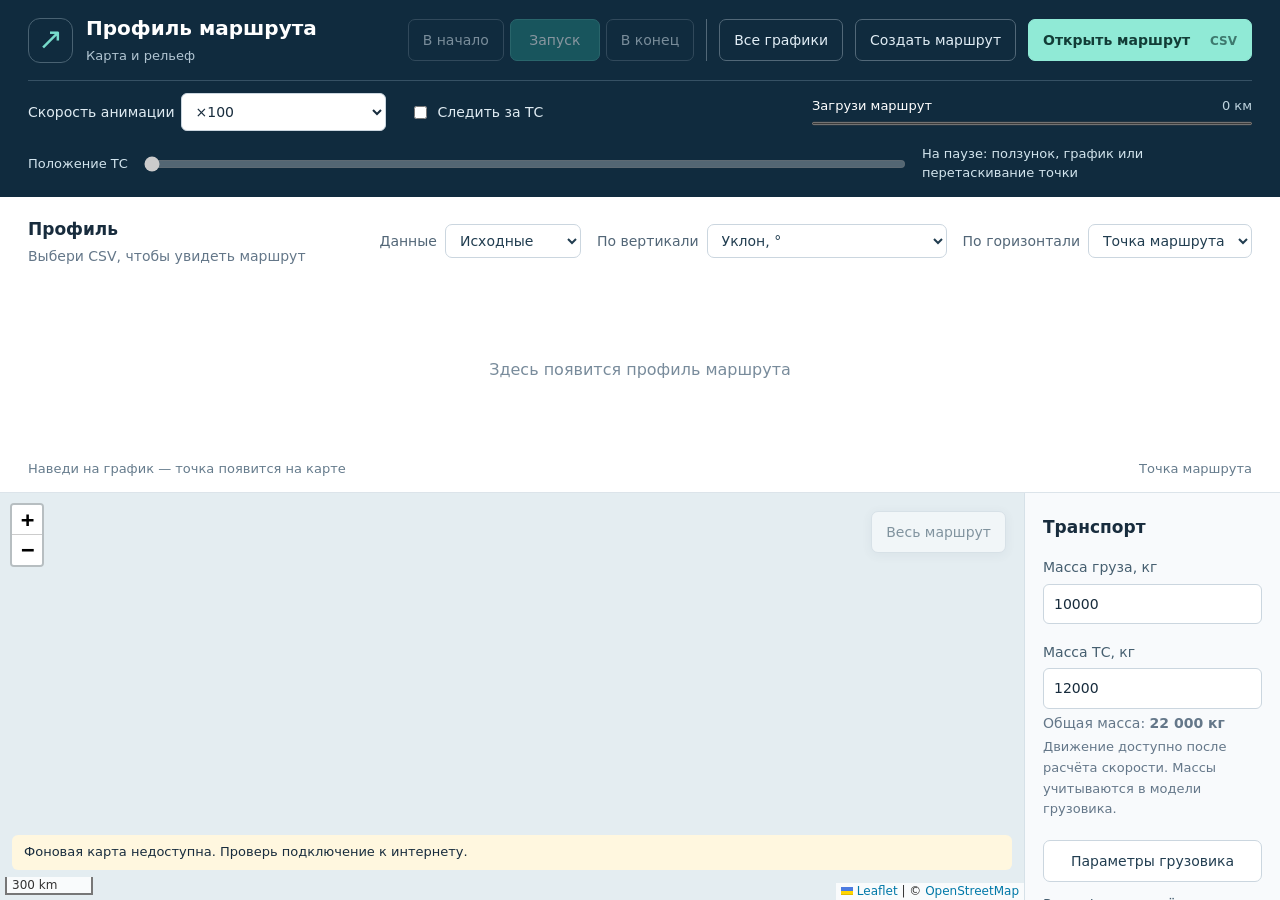
==== index.html @ 47bac64b "first commit" ====
<!doctype html><html lang="ru"><head><meta charset="utf-8"><meta name="viewport" content="width=device-width,initial-scale=1"><meta name="referrer" content="strict-origin-when-cross-origin"><title>Eco · Профиль маршрута</title><link rel="stylesheet" href="vendor/leaflet.css"><link rel="stylesheet" href="style.css"></head><body>
<header><div class="brand"><span class="logo">↗</span><div><h1>Профиль маршрута</h1><span class="sub">Карта и рельеф</span></div></div><div class="actions"><div class="playback" aria-label="Управление движением"><button id="rewind" disabled title="В начало маршрута">В начало</button><button id="play" disabled>Запуск</button><button id="finish" disabled title="В конец маршрута">В конец</button></div><button id="all-charts">Все графики</button><button id="new-route">Создать маршрут</button><label class="primary" for="file">Открыть маршрут <span>CSV</span></label><input id="file" class="file-input" type="file" accept=".csv,.tsv,text/csv"></div><div class="motion-toolbar"><label class="field" for="time-scale">Скорость анимации<select id="time-scale"><option value="1">×1 — реальное время</option><option value="10">×10</option><option value="100" selected>×100</option><option value="1000">×1000</option></select></label><label class="follow"><input id="follow" type="checkbox"> Следить за ТС</label><div class="trip"><span id="play-state" role="status">Загрузи маршрут</span><progress id="trip-progress" value="0" max="100" aria-label="Пройденная часть маршрута"></progress><output id="trip-distance">0 км</output></div></div><div class="seek-bar"><label for="route-seek">Положение ТС</label><input id="route-seek" type="range" min="0" max="1000" value="0" step="any" disabled><span id="seek-note">На паузе: ползунок, график или перетаскивание точки</span></div></header>
<main><section class="profile"><div class="toolbar"><div><h2>Профиль</h2><p id="summary">Выбери CSV, чтобы увидеть маршрут</p></div><div class="selectors"><label>Данные<select id="profile-mode"><option value="raw">Исходные</option><option value="smooth">Сглаженные</option></select></label><label>По вертикали<select id="metric"><option value="slope_deg">Уклон, °</option><option value="slope_pct">Уклон, %</option><option value="elevation_m">Высота, м</option><option value="elevation_delta_m">Перепад высоты, м</option></select></label><label>По горизонтали<select id="axis"><option value="index">Точка маршрута</option><option value="distance">Расстояние, км</option></select></label></div></div><p id="profile-note" class="note"></p><div class="plot"><canvas id="chart" tabindex="0" aria-label="График маршрута. Стрелки влево и вправо выбирают точку."></canvas><canvas id="vehicle-chart" aria-hidden="true"></canvas><div id="empty">Здесь появится профиль маршрута</div><output id="tooltip" hidden></output></div><div class="plot-footer"><span id="selection">Наведи на график — точка появится на карте</span><span id="axislabel">Точка маршрута</span></div></section>
<div id="status" role="status" hidden></div><section class="bottom"><div class="map-wrap"><div id="map" aria-label="Карта маршрута"></div><button id="fit" disabled>Весь маршрут</button><div id="map-warning" hidden>Фоновая карта недоступна. Проверь подключение к интернету.</div></div><aside aria-label="Параметры транспорта"><h2>Транспорт</h2><label class="field" for="cargo">Масса груза, кг<input id="cargo" type="number" min="0" max="1000000" step="1" value="10000"></label><label class="field" for="mass">Масса ТС, кг<input id="mass" type="number" min="1" max="1000000" step="1" value="12000"></label><p>Общая масса: <strong id="total-mass">1 500 кг</strong></p><p class="note">Движение доступно после расчёта скорости. Массы учитываются в модели грузовика.</p><div class="model-controls"><button id="truck-settings">Параметры грузовика</button><label class="field">Рельеф для расчёта<select id="truck-profile"><option value="smooth">Сглаженный</option><option value="raw">Исходный</option></select></label><label class="field">Стратегия<select id="truck-strategy"><option value="terrain" selected>Экономия: разгон → подъём → накат</option><option value="economy">Экономичный поиск</option></select></label><button id="truck-calculate">Рассчитать скорость</button><button id="truck-export" disabled>Сохранить расчёт CSV</button></div><p id="truck-status" role="status">Загрузи маршрут для расчёта.</p><div id="truck-results" class="trip" hidden></div><p id="transport-error" role="status" hidden></p></aside></section></main><dialog id="truck-dialog" aria-labelledby="truck-title"><form id="truck-form"><div class="dialog-heading"><h2 id="truck-title">Модель дизельного грузовика</h2><button type="button" id="truck-close">Закрыть</button></div><p>Все начальные характеристики условные. Массы берутся из панели «Транспорт».</p><p class="note">Средняя скорость задаёт предельное время: длина маршрута / средняя скорость. Подбор минимизирует топливо среди найденных допустимых траекторий. Глобальный минимум не гарантируется.</p><fieldset><legend>Поездка и точность</legend><div class="truck-fields"><label class="field">Минимальная средняя скорость, км/ч<input id="truck-average" name="average" type="number" step="any" min="1" max="150" value="60" required></label><label class="field">Минимальная скорость, км/ч<input id="truck-vmin" name="vmin" type="number" step="any" min="1" max="100" value="20" required></label><label class="field">Максимальная скорость, км/ч<input id="truck-vmax" name="vmax" type="number" step="any" min="2" max="150" value="120" required></label><label class="field">Скорость на старте, км/ч<input id="truck-initial" name="initial" type="number" step="any" min="1" max="150" value="40" required></label><label class="field">Скорость на финише, км/ч<input id="truck-final" name="final" type="number" step="any" min="1" max="150" value="40" required></label><label class="field">Шаг поиска скорости, км/ч<input id="truck-dv" name="dv" type="number" step="any" min="2" max="20" value="5" required></label><label class="field">Максимальная длина участка, м<input id="truck-step" name="step" type="number" step="any" min="25" max="2000" value="250" required></label></div></fieldset><fieldset><legend>Двигатель и трансмиссия</legend><div class="truck-fields"><label class="field">Максимальная мощность, кВт<input id="truck-power" name="power" type="number" step="any" min="10" max="2000" value="250" required></label><label class="field">Пиковый момент, Н·м<input id="truck-torque" name="torque" type="number" step="any" min="50" max="15000" value="1800" required></label><label class="field">Минимальные обороты, об/мин<input id="truck-rpm_min" name="rpm_min" type="number" step="any" min="300" max="3000" value="700" required></label><label class="field">Обороты пикового момента<input id="truck-rpm_peak" name="rpm_peak" type="number" step="any" min="400" max="4000" value="1300" required></label><label class="field">Максимальные обороты<input id="truck-rpm_max" name="rpm_max" type="number" step="any" min="500" max="6000" value="2300" required></label><label class="field">Доля пикового момента на min оборотах<input id="truck-torque_low" name="torque_low" type="number" step="any" min="0.1" max="1" value="0.7" required></label><label class="field">Доля пикового момента на max оборотах<input id="truck-torque_high" name="torque_high" type="number" step="any" min="0.1" max="1" value="0.65" required></label><label class="field">Главная передача<input id="truck-final_drive" name="final_drive" type="number" step="any" min="1" max="10" value="3.5" required></label><label class="field">Радиус колеса, м<input id="truck-radius" name="radius" type="number" step="any" min="0.2" max="1.5" value="0.5" required></label><label class="field">КПД трансмиссии, доля<input id="truck-efficiency" name="efficiency" type="number" step="any" min="0.5" max="1" value="0.92" required></label></div></fieldset><fieldset><legend>Сопротивления и ограничения</legend><div class="truck-fields"><label class="field">Коэффициент качения<input id="truck-rolling" name="rolling" type="number" step="any" min="0.001" max="0.1" value="0.007" required></label><label class="field">Коэффициент аэродинамики Cd<input id="truck-cd" name="cd" type="number" step="any" min="0.1" max="2" value="0.65" required></label><label class="field">Лобовая площадь, м²<input id="truck-area" name="area" type="number" step="any" min="1" max="20" value="8" required></label><label class="field">Плотность воздуха, кг/м³<input id="truck-air" name="air" type="number" step="any" min="0.5" max="2" value="1.225" required></label><label class="field">Коэффициент вращающихся масс<input id="truck-rotation" name="rotation" type="number" step="any" min="1" max="1.5" value="1.05" required></label><label class="field">Максимальное ускорение, м/с²<input id="truck-accel" name="accel" type="number" step="any" min="0.05" max="3" value="0.5" required></label><label class="field">Максимальное замедление, м/с²<input id="truck-brake" name="brake" type="number" step="any" min="0.1" max="8" value="1.5" required></label><label class="field">Коэффициент сцепления<input id="truck-adhesion" name="adhesion" type="number" step="any" min="0.05" max="1.5" value="0.6" required></label><label class="field">Доля веса на ведущих колёсах<input id="truck-driven" name="driven" type="number" step="any" min="0.1" max="1" value="0.55" required></label></div></fieldset><fieldset><legend>Учебная карта расхода дизеля</legend><div class="truck-fields"><label class="field">Минимальный BSFC, г/(кВт·ч)<input id="truck-bsfc" name="bsfc" type="number" step="any" min="150" max="500" value="210" required></label><label class="field">Обороты минимального расхода<input id="truck-rpm_best" name="rpm_best" type="number" step="any" min="400" max="4000" value="1300" required></label><label class="field">Оптимальная нагрузка, доля<input id="truck-load_best" name="load_best" type="number" step="any" min="0.1" max="1" value="0.75" required></label><label class="field">Штраф BSFC за обороты<input id="truck-rpm_penalty" name="rpm_penalty" type="number" step="any" min="0" max="5" value="0.25" required></label><label class="field">Штраф BSFC за нагрузку<input id="truck-load_penalty" name="load_penalty" type="number" step="any" min="0" max="5" value="0.6" required></label><label class="field">Минимальная подача топлива, л/ч<input id="truck-idle" name="idle" type="number" step="any" min="0" max="20" value="2" required></label><label class="field">Вспомогательная мощность, кВт<input id="truck-aux" name="aux" type="number" step="any" min="0" max="50" value="2" required></label><label class="field">Плотность дизеля, кг/л<input id="truck-density" name="density" type="number" step="any" min="0.7" max="1" value="0.835" required></label></div></fieldset><fieldset><legend>Стратегия рельефа</legend><div class="truck-fields"><label class="field">Разгон до подъёма, м<input id="truck-lookahead" name="lookahead" type="number" min="50" max="5000" step="any" value="500" required></label><label class="field">Скорость на ровном участке, км/ч<input id="truck-cruise" name="cruise" type="number" min="1" max="150" step="any" value="70" required></label><label class="field">Время реакции скорости, с<input id="truck-response" name="response" type="number" min="1" max="60" step="any" value="8" required></label><label class="field">Мощность у вершины, % от входной<input id="truck-crest_power" name="crest_power" type="number" min="0" max="100" step="any" value="20" required></label><label class="field">Шаг времени, с<input id="truck-dt" name="dt" type="number" min="0.25" max="5" step="any" value="0.5" required></label><label class="field">Порог подъёма/спуска, доля<input id="truck-grade_threshold" name="grade_threshold" type="number" min="0" max="0.05" step="any" value="0.002" required></label></div><p class="note">В режиме экономии крейсерская скорость, дистанция разгона и мощность у вершины подбираются автоматически; введённые значения используются как исходный вариант. 0,002 = 0,2% уклона. Перед подъёмом — максимальный доступный разгон. На подъёме мощность снижается к заданной доле без повторного повышения. Скорость определяется физикой; минимальная скорость остаётся ограничением. На спуске используется накат, если его достаточно. На пологом спуске разрешена тяга для поддержания выбранной скорости и разгона перед подъёмом.</p></fieldset><label class="field">Передачи — числа через пробел, от первой к высшей<input id="truck-gears" value="12 9.2 7.1 5.5 4.2 3.2 2.5 1.9 1.45 1.1 0.85 0.65" required></label><p class="note">Кривая момента задана тремя точками с линейными переходами; крайние доли пикового момента редактируются. BSFC — приближённая функция оборотов и нагрузки. Переключение передач мгновенное; остановки, ветер и ограничения на поворотах не моделируются.</p><div class="generator-actions"><button type="submit">Применить параметры</button><button id="truck-defaults" type="button">Учебные значения</button></div><p id="truck-form-error" role="status"></p></form></dialog><dialog id="route-dialog" aria-labelledby="route-title"><form id="route-form"><div class="dialog-heading"><h2 id="route-title">Создать маршрут</h2><button type="button" id="close-generator" aria-label="Закрыть">Закрыть</button></div><p>Автомобильный маршрут с высотами · openrouteservice</p><label class="field" for="api-key">API-ключ openrouteservice<input type="password" id="api-key" autocomplete="off" spellcheck="false" maxlength="4096" required></label><p class="note">Ключ передаётся в openrouteservice через локальный сервер и не сохраняется в файлах.</p>
<fieldset id="start-group"><legend>Начальная точка</legend><label for="start-query">Город, адрес или широта, долгота</label><div class="point-search"><input id="start-query" placeholder="Владивосток или 43.1155, 131.8855" maxlength="300" required><button id="check-start" type="button">Проверить</button></div><label for="start-choice" class="sr-only">Подтверждённая начальная точка</label><select id="start-choice" hidden></select><p id="start-note" role="status"></p></fieldset>
<fieldset id="end-group"><legend>Конечная точка</legend><label for="end-query">Город, адрес или широта, долгота</label><div class="point-search"><input id="end-query" placeholder="Хабаровск или 48.4802, 135.0719" maxlength="300" required><button id="check-end" type="button">Проверить</button></div><label for="end-choice" class="sr-only">Подтверждённая конечная точка</label><select id="end-choice" hidden></select><p id="end-note" role="status"></p></fieldset>
<p class="note">Проверьте обе точки и выберите результаты. Координаты вводятся в порядке «широта, долгота». В одном CSV сохраняются исходные и сглаженные данные. Координаты и исходные высоты API не изменяются.</p><label class="field" for="smooth-window">Окно сглаживания, м<input id="smooth-window" type="number" min="1" max="10000" step="any" value="250" required></label><p class="note">Большее окно сильнее сглаживает короткие перепады и может скрывать реальные особенности рельефа.</p><p id="generator-status" role="status"></p><div class="generator-actions"><button type="submit" id="generate-route" disabled>Сгенерировать CSV</button><button type="button" id="save-generated" disabled>Сохранить CSV как…</button></div><p class="note">После генерации нажмите «Сохранить CSV как…» и выберите папку и имя файла. Для выбора папки используйте Microsoft Edge или Google Chrome. Сохранённый CSV можно открыть кнопкой «Открыть маршрут».</p></form></dialog><script src="vendor/leaflet.js"></script><script src="data.js"></script><script src="app.js"></script><script src="generator.js"></script><script src="truck.js"></script><script src="route-controls.js"></script></body></html>
---- vendor/leaflet.css ----
/* required styles */

.leaflet-pane,
.leaflet-tile,
.leaflet-marker-icon,
.leaflet-marker-shadow,
.leaflet-tile-container,
.leaflet-pane > svg,
.leaflet-pane > canvas,
.leaflet-zoom-box,
.leaflet-image-layer,
.leaflet-layer {
	position: absolute;
	left: 0;
	top: 0;
	}
.leaflet-container {
	overflow: hidden;
	}
.leaflet-tile,
.leaflet-marker-icon,
.leaflet-marker-shadow {
	-webkit-user-select: none;
	   -moz-user-select: none;
	        user-select: none;
	  -webkit-user-drag: none;
	}
/* Prevents IE11 from highlighting tiles in blue */
.leaflet-tile::selection {
	background: transparent;
}
/* Safari renders non-retina tile on retina better with this, but Chrome is worse */
.leaflet-safari .leaflet-tile {
	image-rendering: -webkit-optimize-contrast;
	}
/* hack that prevents hw layers "stretching" when loading new tiles */
.leaflet-safari .leaflet-tile-container {
	width: 1600px;
	height: 1600px;
	-webkit-transform-origin: 0 0;
	}
.leaflet-marker-icon,
.leaflet-marker-shadow {
	display: block;
	}
/* .leaflet-container svg: reset svg max-width decleration shipped in Joomla! (joomla.org) 3.x */
/* .leaflet-container img: map is broken in FF if you have max-width: 100% on tiles */
.leaflet-container .leaflet-overlay-pane svg {
	max-width: none !important;
	max-height: none !important;
	}
.leaflet-container .leaflet-marker-pane img,
.leaflet-container .leaflet-shadow-pane img,
.leaflet-container .leaflet-tile-pane img,
.leaflet-container img.leaflet-image-layer,
.leaflet-container .leaflet-tile {
	max-width: none !important;
	max-height: none !important;
	width: auto;
	padding: 0;
	}

.leaflet-container img.leaflet-tile {
	/* See: https://bugs.chromium.org/p/chromium/issues/detail?id=600120 */
	mix-blend-mode: plus-lighter;
}

.leaflet-container.leaflet-touch-zoom {
	-ms-touch-action: pan-x pan-y;
	touch-action: pan-x pan-y;
	}
.leaflet-container.leaflet-touch-drag {
	-ms-touch-action: pinch-zoom;
	/* Fallback for FF which doesn't support pinch-zoom */
	touch-action: none;
	touch-action: pinch-zoom;
}
.leaflet-container.leaflet-touch-drag.leaflet-touch-zoom {
	-ms-touch-action: none;
	touch-action: none;
}
.leaflet-container {
	-webkit-tap-highlight-color: transparent;
}
.leaflet-container a {
	-webkit-tap-highlight-color: rgba(51, 181, 229, 0.4);
}
.leaflet-tile {
	filter: inherit;
	visibility: hidden;
	}
.leaflet-tile-loaded {
	visibility: inherit;
	}
.leaflet-zoom-box {
	width: 0;
	height: 0;
	-moz-box-sizing: border-box;
	     box-sizing: border-box;
	z-index: 800;
	}
/* workaround for https://bugzilla.mozilla.org/show_bug.cgi?id=888319 */
.leaflet-overlay-pane svg {
	-moz-user-select: none;
	}

.leaflet-pane         { z-index: 400; }

.leaflet-tile-pane    { z-index: 200; }
.leaflet-overlay-pane { z-index: 400; }
.leaflet-shadow-pane  { z-index: 500; }
.leaflet-marker-pane  { z-index: 600; }
.leaflet-tooltip-pane   { z-index: 650; }
.leaflet-popup-pane   { z-index: 700; }

.leaflet-map-pane canvas { z-index: 100; }
.leaflet-map-pane svg    { z-index: 200; }

.leaflet-vml-shape {
	width: 1px;
	height: 1px;
	}
.lvml {
	behavior: url(#default#VML);
	display: inline-block;
	position: absolute;
	}


/* control positioning */

.leaflet-control {
	position: relative;
	z-index: 800;
	pointer-events: visiblePainted; /* IE 9-10 doesn't have auto */
	pointer-events: auto;
	}
.leaflet-top,
.leaflet-bottom {
	position: absolute;
	z-index: 1000;
	pointer-events: none;
	}
.leaflet-top {
	top: 0;
	}
.leaflet-right {
	right: 0;
	}
.leaflet-bottom {
	bottom: 0;
	}
.leaflet-left {
	left: 0;
	}
.leaflet-control {
	float: left;
	clear: both;
	}
.leaflet-right .leaflet-control {
	float: right;
	}
.leaflet-top .leaflet-control {
	margin-top: 10px;
	}
.leaflet-bottom .leaflet-control {
	margin-bottom: 10px;
	}
.leaflet-left .leaflet-control {
	margin-left: 10px;
	}
.leaflet-right .leaflet-control {
	margin-right: 10px;
	}


/* zoom and fade animations */

.leaflet-fade-anim .leaflet-popup {
	opacity: 0;
	-webkit-transition: opacity 0.2s linear;
	   -moz-transition: opacity 0.2s linear;
	        transition: opacity 0.2s linear;
	}
.leaflet-fade-anim .leaflet-map-pane .leaflet-popup {
	opacity: 1;
	}
.leaflet-zoom-animated {
	-webkit-transform-origin: 0 0;
	    -ms-transform-origin: 0 0;
	        transform-origin: 0 0;
	}
svg.leaflet-zoom-animated {
	will-change: transform;
}

.leaflet-zoom-anim .leaflet-zoom-animated {
	-webkit-transition: -webkit-transform 0.25s cubic-bezier(0,0,0.25,1);
	   -moz-transition:    -moz-transform 0.25s cubic-bezier(0,0,0.25,1);
	        transition:         transform 0.25s cubic-bezier(0,0,0.25,1);
	}
.leaflet-zoom-anim .leaflet-tile,
.leaflet-pan-anim .leaflet-tile {
	-webkit-transition: none;
	   -moz-transition: none;
	        transition: none;
	}

.leaflet-zoom-anim .leaflet-zoom-hide {
	visibility: hidden;
	}


/* cursors */

.leaflet-interactive {
	cursor: pointer;
	}
.leaflet-grab {
	cursor: -webkit-grab;
	cursor:    -moz-grab;
	cursor:         grab;
	}
.leaflet-crosshair,
.leaflet-crosshair .leaflet-interactive {
	cursor: crosshair;
	}
.leaflet-popup-pane,
.leaflet-control {
	cursor: auto;
	}
.leaflet-dragging .leaflet-grab,
.leaflet-dragging .leaflet-grab .leaflet-interactive,
.leaflet-dragging .leaflet-marker-draggable {
	cursor: move;
	cursor: -webkit-grabbing;
	cursor:    -moz-grabbing;
	cursor:         grabbing;
	}

/* marker & overlays interactivity */
.leaflet-marker-icon,
.leaflet-marker-shadow,
.leaflet-image-layer,
.leaflet-pane > svg path,
.leaflet-tile-container {
	pointer-events: none;
	}

.leaflet-marker-icon.leaflet-interactive,
.leaflet-image-layer.leaflet-interactive,
.leaflet-pane > svg path.leaflet-interactive,
svg.leaflet-image-layer.leaflet-interactive path {
	pointer-events: visiblePainted; /* IE 9-10 doesn't have auto */
	pointer-events: auto;
	}

/* visual tweaks */

.leaflet-container {
	background: #ddd;
	outline-offset: 1px;
	}
.leaflet-container a {
	color: #0078A8;
	}
.leaflet-zoom-box {
	border: 2px dotted #38f;
	background: rgba(255,255,255,0.5);
	}


/* general typography */
.leaflet-container {
	font-family: "Helvetica Neue", Arial, Helvetica, sans-serif;
	font-size: 12px;
	font-size: 0.75rem;
	line-height: 1.5;
	}


/* general toolbar styles */

.leaflet-bar {
	box-shadow: 0 1px 5px rgba(0,0,0,0.65);
	border-radius: 4px;
	}
.leaflet-bar a {
	background-color: #fff;
	border-bottom: 1px solid #ccc;
	width: 26px;
	height: 26px;
	line-height: 26px;
	display: block;
	text-align: center;
	text-decoration: none;
	color: black;
	}
.leaflet-bar a,
.leaflet-control-layers-toggle {
	background-position: 50% 50%;
	background-repeat: no-repeat;
	display: block;
	}
.leaflet-bar a:hover,
.leaflet-bar a:focus {
	background-color: #f4f4f4;
	}
.leaflet-bar a:first-child {
	border-top-left-radius: 4px;
	border-top-right-radius: 4px;
	}
.leaflet-bar a:last-child {
	border-bottom-left-radius: 4px;
	border-bottom-right-radius: 4px;
	border-bottom: none;
	}
.leaflet-bar a.leaflet-disabled {
	cursor: default;
	background-color: #f4f4f4;
	color: #bbb;
	}

.leaflet-touch .leaflet-bar a {
	width: 30px;
	height: 30px;
	line-height: 30px;
	}
.leaflet-touch .leaflet-bar a:first-child {
	border-top-left-radius: 2px;
	border-top-right-radius: 2px;
	}
.leaflet-touch .leaflet-bar a:last-child {
	border-bottom-left-radius: 2px;
	border-bottom-right-radius: 2px;
	}

/* zoom control */

.leaflet-control-zoom-in,
.leaflet-control-zoom-out {
	font: bold 18px 'Lucida Console', Monaco, monospace;
	text-indent: 1px;
	}

.leaflet-touch .leaflet-control-zoom-in, .leaflet-touch .leaflet-control-zoom-out  {
	font-size: 22px;
	}


/* layers control */

.leaflet-control-layers {
	box-shadow: 0 1px 5px rgba(0,0,0,0.4);
	background: #fff;
	border-radius: 5px;
	}
.leaflet-control-layers-toggle {
	background-image: none;
	width: 36px;
	height: 36px;
	}
.leaflet-retina .leaflet-control-layers-toggle {
	background-image: none;
	background-size: 26px 26px;
	}
.leaflet-touch .leaflet-control-layers-toggle {
	width: 44px;
	height: 44px;
	}
.leaflet-control-layers .leaflet-control-layers-list,
.leaflet-control-layers-expanded .leaflet-control-layers-toggle {
	display: none;
	}
.leaflet-control-layers-expanded .leaflet-control-layers-list {
	display: block;
	position: relative;
	}
.leaflet-control-layers-expanded {
	padding: 6px 10px 6px 6px;
	color: #333;
	background: #fff;
	}
.leaflet-control-layers-scrollbar {
	overflow-y: scroll;
	overflow-x: hidden;
	padding-right: 5px;
	}
.leaflet-control-layers-selector {
	margin-top: 2px;
	position: relative;
	top: 1px;
	}
.leaflet-control-layers label {
	display: block;
	font-size: 13px;
	font-size: 1.08333em;
	}
.leaflet-control-layers-separator {
	height: 0;
	border-top: 1px solid #ddd;
	margin: 5px -10px 5px -6px;
	}

/* Default icon URLs */
.leaflet-default-icon-path { /* used only in path-guessing heuristic, see L.Icon.Default */
	background-image: none;
	}


/* attribution and scale controls */

.leaflet-container .leaflet-control-attribution {
	background: #fff;
	background: rgba(255, 255, 255, 0.8);
	margin: 0;
	}
.leaflet-control-attribution,
.leaflet-control-scale-line {
	padding: 0 5px;
	color: #333;
	line-height: 1.4;
	}
.leaflet-control-attribution a {
	text-decoration: none;
	}
.leaflet-control-attribution a:hover,
.leaflet-control-attribution a:focus {
	text-decoration: underline;
	}
.leaflet-attribution-flag {
	display: inline !important;
	vertical-align: baseline !important;
	width: 1em;
	height: 0.6669em;
	}
.leaflet-left .leaflet-control-scale {
	margin-left: 5px;
	}
.leaflet-bottom .leaflet-control-scale {
	margin-bottom: 5px;
	}
.leaflet-control-scale-line {
	border: 2px solid #777;
	border-top: none;
	line-height: 1.1;
	padding: 2px 5px 1px;
	white-space: nowrap;
	-moz-box-sizing: border-box;
	     box-sizing: border-box;
	background: rgba(255, 255, 255, 0.8);
	text-shadow: 1px 1px #fff;
	}
.leaflet-control-scale-line:not(:first-child) {
	border-top: 2px solid #777;
	border-bottom: none;
	margin-top: -2px;
	}
.leaflet-control-scale-line:not(:first-child):not(:last-child) {
	border-bottom: 2px solid #777;
	}

.leaflet-touch .leaflet-control-attribution,
.leaflet-touch .leaflet-control-layers,
.leaflet-touch .leaflet-bar {
	box-shadow: none;
	}
.leaflet-touch .leaflet-control-layers,
.leaflet-touch .leaflet-bar {
	border: 2px solid rgba(0,0,0,0.2);
	background-clip: padding-box;
	}


/* popup */

.leaflet-popup {
	position: absolute;
	text-align: center;
	margin-bottom: 20px;
	}
.leaflet-popup-content-wrapper {
	padding: 1px;
	text-align: left;
	border-radius: 12px;
	}
.leaflet-popup-content {
	margin: 13px 24px 13px 20px;
	line-height: 1.3;
	font-size: 13px;
	font-size: 1.08333em;
	min-height: 1px;
	}
.leaflet-popup-content p {
	margin: 17px 0;
	margin: 1.3em 0;
	}
.leaflet-popup-tip-container {
	width: 40px;
	height: 20px;
	position: absolute;
	left: 50%;
	margin-top: -1px;
	margin-left: -20px;
	overflow: hidden;
	pointer-events: none;
	}
.leaflet-popup-tip {
	width: 17px;
	height: 17px;
	padding: 1px;

	margin: -10px auto 0;
	pointer-events: auto;

	-webkit-transform: rotate(45deg);
	   -moz-transform: rotate(45deg);
	    -ms-transform: rotate(45deg);
	        transform: rotate(45deg);
	}
.leaflet-popup-content-wrapper,
.leaflet-popup-tip {
	background: white;
	color: #333;
	box-shadow: 0 3px 14px rgba(0,0,0,0.4);
	}
.leaflet-container a.leaflet-popup-close-button {
	position: absolute;
	top: 0;
	right: 0;
	border: none;
	text-align: center;
	width: 24px;
	height: 24px;
	font: 16px/24px Tahoma, Verdana, sans-serif;
	color: #757575;
	text-decoration: none;
	background: transparent;
	}
.leaflet-container a.leaflet-popup-close-button:hover,
.leaflet-container a.leaflet-popup-close-button:focus {
	color: #585858;
	}
.leaflet-popup-scrolled {
	overflow: auto;
	}

.leaflet-oldie .leaflet-popup-content-wrapper {
	-ms-zoom: 1;
	}
.leaflet-oldie .leaflet-popup-tip {
	width: 24px;
	margin: 0 auto;

	-ms-filter: "progid:DXImageTransform.Microsoft.Matrix(M11=0.70710678, M12=0.70710678, M21=-0.70710678, M22=0.70710678)";
	filter: progid:DXImageTransform.Microsoft.Matrix(M11=0.70710678, M12=0.70710678, M21=-0.70710678, M22=0.70710678);
	}

.leaflet-oldie .leaflet-control-zoom,
.leaflet-oldie .leaflet-control-layers,
.leaflet-oldie .leaflet-popup-content-wrapper,
.leaflet-oldie .leaflet-popup-tip {
	border: 1px solid #999;
	}


/* div icon */

.leaflet-div-icon {
	background: #fff;
	border: 1px solid #666;
	}


/* Tooltip */
/* Base styles for the element that has a tooltip */
.leaflet-tooltip {
	position: absolute;
	padding: 6px;
	background-color: #fff;
	border: 1px solid #fff;
	border-radius: 3px;
	color: #222;
	white-space: nowrap;
	-webkit-user-select: none;
	-moz-user-select: none;
	-ms-user-select: none;
	user-select: none;
	pointer-events: none;
	box-shadow: 0 1px 3px rgba(0,0,0,0.4);
	}
.leaflet-tooltip.leaflet-interactive {
	cursor: pointer;
	pointer-events: auto;
	}
.leaflet-tooltip-top:before,
.leaflet-tooltip-bottom:before,
.leaflet-tooltip-left:before,
.leaflet-tooltip-right:before {
	position: absolute;
	pointer-events: none;
	border: 6px solid transparent;
	background: transparent;
	content: "";
	}

/* Directions */

.leaflet-tooltip-bottom {
	margin-top: 6px;
}
.leaflet-tooltip-top {
	margin-top: -6px;
}
.leaflet-tooltip-bottom:before,
.leaflet-tooltip-top:before {
	left: 50%;
	margin-left: -6px;
	}
.leaflet-tooltip-top:before {
	bottom: 0;
	margin-bottom: -12px;
	border-top-color: #fff;
	}
.leaflet-tooltip-bottom:before {
	top: 0;
	margin-top: -12px;
	margin-left: -6px;
	border-bottom-color: #fff;
	}
.leaflet-tooltip-left {
	margin-left: -6px;
}
.leaflet-tooltip-right {
	margin-left: 6px;
}
.leaflet-tooltip-left:before,
.leaflet-tooltip-right:before {
	top: 50%;
	margin-top: -6px;
	}
.leaflet-tooltip-left:before {
	right: 0;
	margin-right: -12px;
	border-left-color: #fff;
	}
.leaflet-tooltip-right:before {
	left: 0;
	margin-left: -12px;
	border-right-color: #fff;
	}

/* Printing */

@media print {
	/* Prevent printers from removing background-images of controls. */
	.leaflet-control {
		-webkit-print-color-adjust: exact;
		print-color-adjust: exact;
		}
	}
---- style.css ----
*{box-sizing:border-box}body{margin:0;background:#f1f4f8;color:#182c3d;font:16px/1.45 system-ui,-apple-system,"Segoe UI",sans-serif}header{height:88px;padding:0 28px;display:flex;align-items:center;justify-content:space-between;background:#102b3e;color:white}.brand{display:flex;align-items:center;gap:13px}.logo{font-size:30px;color:#77dbcb;border:1px solid #496272;width:45px;height:45px;line-height:40px;text-align:center;border-radius:12px}h1{font-size:20px;margin:0;font-weight:650}.sub{font-size:13px;color:#b1c5d2}.actions{display:flex;gap:12px;align-items:center}button,.primary,select{font:inherit;font-size:14px;border-radius:7px;border:1px solid #cbd6df;padding:10px 14px;background:white;color:#213d50;cursor:pointer}header button{background:transparent;color:#e1edf5;border-color:#526878}.primary{background:#90ead6;color:#123d37;border-color:#90ead6;font-weight:650}.primary span{font-size:12px;margin-left:15px;opacity:.65}button:hover,.primary:hover{filter:brightness(.95)}button:disabled{opacity:.5;cursor:default}button:focus-visible,select:focus-visible,canvas:focus-visible,.primary:focus-within{outline:3px solid #0a988a;outline-offset:3px}main{height:calc(100dvh - 88px);min-height:570px;display:flex;flex-direction:column}.profile{background:white;padding:20px 28px 8px;border-bottom:1px solid #dce4ea;flex:none}.toolbar{display:flex;justify-content:space-between;gap:16px;align-items:center}h2{margin:0;font-size:17px}p{margin:4px 0 0;font-size:14px;color:#647789}.selectors{display:flex;gap:16px}.selectors label{display:flex;align-items:center;gap:8px;font-size:14px;color:#526677}select{padding:7px 10px;max-width:240px}.plot{position:relative;height:180px;margin-top:14px}canvas{width:100%;height:100%;display:block;touch-action:pan-y}#empty{position:absolute;inset:0;display:grid;place-items:center;color:#788b9b;pointer-events:none}#empty[hidden]{display:none}#tooltip{position:absolute;top:4px;right:12px;padding:7px 12px;background:#102b3e;color:white;border-radius:6px;font-size:13px;pointer-events:none}.plot-footer{display:flex;justify-content:space-between;gap:12px;font-size:13px;color:#657b8c;min-height:24px}.bottom{display:grid;grid-template-columns:80% 20%;flex:1;min-height:280px}.map-wrap{position:relative;min-width:0}#map{height:100%;background:#e4edf1}aside{background:#f8fafc;border-left:1px solid #d6e1e8}#fit{position:absolute;right:18px;top:18px;z-index:500;box-shadow:0 2px 10px #16375018}#status{padding:8px 28px;font-size:14px;background:#fff0cf;color:#684619}#map-warning{position:absolute;bottom:30px;left:12px;right:12px;z-index:500;background:#fff7df;padding:8px 12px;font-size:13px;border-radius:6px}.leaflet-container{font-family:inherit}.leaflet-control-attribution{font-size:12px!important}@media(max-width:800px){header{height:auto;min-height:88px;padding:15px;gap:12px;flex-wrap:wrap}.profile{padding:16px}.toolbar{align-items:flex-start;flex-direction:column}.selectors{flex-wrap:wrap;gap:8px}.selectors label{flex-wrap:wrap}.plot{height:170px}main{height:auto;min-height:calc(100dvh - 88px)}.bottom{height:460px;flex:none}.plot-footer{flex-wrap:wrap}h1{font-size:18px}.actions{gap:8px}}

.file-input{position:absolute;width:1px;height:1px;opacity:0;overflow:hidden}.actions:has(.file-input:focus-visible) .primary{outline:3px solid white;outline-offset:3px}

.playback{display:flex;gap:6px;padding-right:12px;border-right:1px solid #526878}#play{min-width:90px;background:#207f7d;border-color:#429f99;color:white}aside{padding:22px 18px;overflow:auto;min-width:0}.field{display:flex;flex-direction:column;gap:6px;margin-top:18px;font-size:14px;color:#465f70}.field input,.field select{width:100%;min-width:0;max-width:100%;border:1px solid #cbd6df;border-radius:6px;background:white;padding:9px 10px;font:inherit;color:#182c3d}.field input:focus{outline:2px solid #078c91}.follow{display:flex;gap:8px;align-items:center;margin-top:18px;font-size:14px}.note{font-size:13px;line-height:1.6}.trip{margin-top:20px;padding-top:16px;border-top:1px solid #d6e1e8;font-size:14px;display:grid;gap:8px}progress{width:100%;height:7px;accent-color:#db791c}#transport-error{color:#9c3a22;font-size:13px}.bottom{min-height:360px}header{min-height:88px;height:auto}.actions{flex-wrap:wrap}@media(max-width:1050px){header{padding:14px 18px;gap:14px;flex-wrap:wrap}.field{font-size:13px}aside{padding:16px 12px}}@media(max-width:700px){.bottom{grid-template-columns:1fr;height:auto}.map-wrap{height:420px}aside{border-left:0;border-top:1px solid #d6e1e8;overflow:visible}.playback{border:0;padding:0}.actions{width:100%}main{height:auto}.field{font-size:14px}}

body{height:100dvh;display:flex;flex-direction:column}header{flex:none;flex-wrap:wrap;gap:14px;padding-top:14px;padding-bottom:14px}main{height:auto;flex:1;min-height:570px}.motion-toolbar{width:100%;display:flex;align-items:center;gap:24px;border-top:1px solid #365164;padding-top:12px}.motion-toolbar .field{margin:0;flex-direction:row;align-items:center;color:#dfebf2;white-space:nowrap}.motion-toolbar .field select{width:auto}.motion-toolbar .follow{margin:0;color:#dfebf2;white-space:nowrap}.motion-toolbar .trip{margin:0 0 0 auto;padding:0;border:0;min-width:230px;max-width:440px;flex:1;grid-template-columns:1fr auto;gap:4px 16px}.motion-toolbar progress{grid-column:1/-1;grid-row:2}.motion-toolbar #trip-distance{grid-column:2;grid-row:1;color:#bfd4df}#vehicle-chart{position:absolute;inset:0;pointer-events:none}header .trip{font-size:13px}@media(max-width:800px){.motion-toolbar{gap:14px;flex-wrap:wrap}.motion-toolbar .trip{min-width:200px;margin-left:0}.motion-toolbar .field{flex-wrap:wrap}body{height:auto;min-height:100dvh}}

dialog{width:min(640px,calc(100vw - 28px));max-height:90dvh;overflow:auto;border:1px solid #cbd6df;border-radius:12px;padding:24px;color:#182c3d;box-shadow:0 20px 80px #102b3e40}dialog::backdrop{background:#102b3e99}.dialog-heading{display:flex;align-items:center;justify-content:space-between;gap:16px}dialog fieldset{border:1px solid #d6e1e8;border-radius:8px;margin:20px 0 0;padding:14px}dialog legend{font-weight:600}dialog fieldset label{font-size:14px;color:#465f70}.point-search{display:flex;gap:8px;margin-top:8px}.point-search input{min-width:0;flex:1;border:1px solid #cbd6df;border-radius:6px;padding:10px;font:inherit;font-size:14px}dialog fieldset select{width:100%;max-width:100%;margin-top:10px}.generator-actions{display:flex;flex-wrap:wrap;gap:10px;margin-top:20px}#generate-route{background:#087f83;color:white;border-color:#087f83}#generator-status{white-space:pre-line}dialog [aria-invalid="true"]{border-color:#ba4634}.sr-only{position:absolute;width:1px;height:1px;overflow:hidden;clip-path:inset(50%)}dialog button:disabled{cursor:default}@media(max-width:500px){dialog{padding:16px}.point-search{flex-wrap:wrap}.point-search input{flex-basis:100%}}

.selectors{flex-wrap:wrap;justify-content:flex-end}.toolbar{flex-wrap:wrap}#profile-note:empty{display:none}

#truck-dialog{width:min(920px,calc(100vw - 28px))}.truck-fields{display:grid;grid-template-columns:repeat(3,minmax(0,1fr));gap:12px}.truck-fields .field{margin-top:0}.model-controls{display:grid;gap:12px;margin-top:20px}.model-controls .field{margin:0}#truck-results[hidden]{display:none}#truck-results{font-size:14px}#truck-status{white-space:pre-line}#truck-calculate{background:#087f83;color:white}#truck-results strong{font-size:17px}#truck-form-error{color:#9c3a22}@media(max-width:700px){.truck-fields{grid-template-columns:1fr 1fr}}@media(max-width:450px){.truck-fields{grid-template-columns:1fr}}

.seek-bar{width:100%;display:flex;align-items:center;gap:14px;font-size:13px;color:#d2e4ed}.seek-bar input{flex:1;min-width:100px;accent-color:#f0923b}.seek-bar label{white-space:nowrap}#seek-note{max-width:330px}@media(max-width:700px){.seek-bar{flex-wrap:wrap}#seek-note{max-width:none;width:100%}}

#truck-status { white-space: pre-line; overflow-wrap: anywhere; }
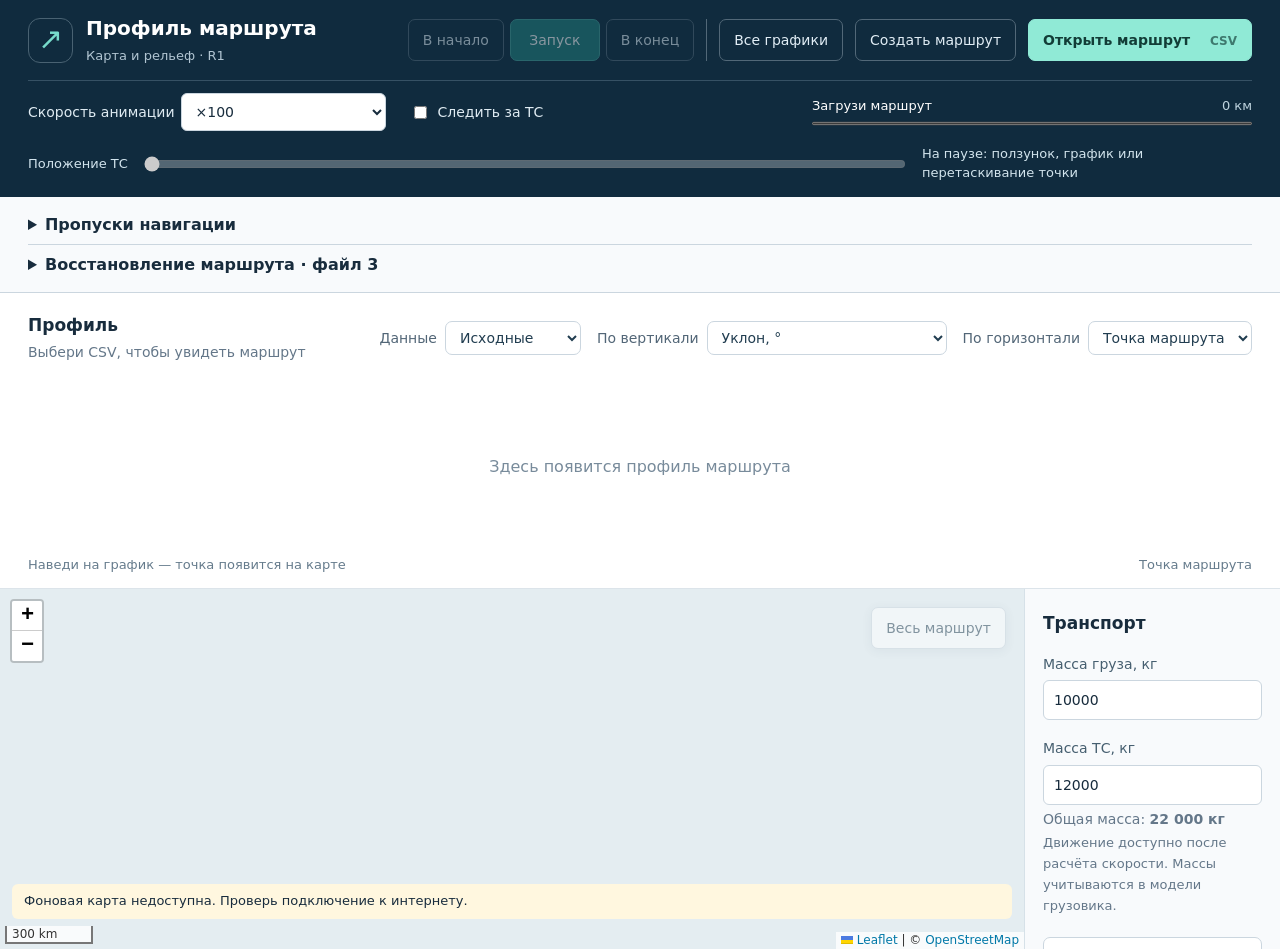
==== commit 4e4f555a: "Corruption and restoration of the vehicle route" ====
--- a/index.html
+++ b/index.html
@@ -1,7 +1,327 @@
-<!doctype html><html lang="ru"><head><meta charset="utf-8"><meta name="viewport" content="width=device-width,initial-scale=1"><meta name="referrer" content="strict-origin-when-cross-origin"><title>Eco · Профиль маршрута</title><link rel="stylesheet" href="vendor/leaflet.css"><link rel="stylesheet" href="style.css"></head><body>
-<header><div class="brand"><span class="logo">↗</span><div><h1>Профиль маршрута</h1><span class="sub">Карта и рельеф</span></div></div><div class="actions"><div class="playback" aria-label="Управление движением"><button id="rewind" disabled title="В начало маршрута">В начало</button><button id="play" disabled>Запуск</button><button id="finish" disabled title="В конец маршрута">В конец</button></div><button id="all-charts">Все графики</button><button id="new-route">Создать маршрут</button><label class="primary" for="file">Открыть маршрут <span>CSV</span></label><input id="file" class="file-input" type="file" accept=".csv,.tsv,text/csv"></div><div class="motion-toolbar"><label class="field" for="time-scale">Скорость анимации<select id="time-scale"><option value="1">×1 — реальное время</option><option value="10">×10</option><option value="100" selected>×100</option><option value="1000">×1000</option></select></label><label class="follow"><input id="follow" type="checkbox"> Следить за ТС</label><div class="trip"><span id="play-state" role="status">Загрузи маршрут</span><progress id="trip-progress" value="0" max="100" aria-label="Пройденная часть маршрута"></progress><output id="trip-distance">0 км</output></div></div><div class="seek-bar"><label for="route-seek">Положение ТС</label><input id="route-seek" type="range" min="0" max="1000" value="0" step="any" disabled><span id="seek-note">На паузе: ползунок, график или перетаскивание точки</span></div></header>
-<main><section class="profile"><div class="toolbar"><div><h2>Профиль</h2><p id="summary">Выбери CSV, чтобы увидеть маршрут</p></div><div class="selectors"><label>Данные<select id="profile-mode"><option value="raw">Исходные</option><option value="smooth">Сглаженные</option></select></label><label>По вертикали<select id="metric"><option value="slope_deg">Уклон, °</option><option value="slope_pct">Уклон, %</option><option value="elevation_m">Высота, м</option><option value="elevation_delta_m">Перепад высоты, м</option></select></label><label>По горизонтали<select id="axis"><option value="index">Точка маршрута</option><option value="distance">Расстояние, км</option></select></label></div></div><p id="profile-note" class="note"></p><div class="plot"><canvas id="chart" tabindex="0" aria-label="График маршрута. Стрелки влево и вправо выбирают точку."></canvas><canvas id="vehicle-chart" aria-hidden="true"></canvas><div id="empty">Здесь появится профиль маршрута</div><output id="tooltip" hidden></output></div><div class="plot-footer"><span id="selection">Наведи на график — точка появится на карте</span><span id="axislabel">Точка маршрута</span></div></section>
-<div id="status" role="status" hidden></div><section class="bottom"><div class="map-wrap"><div id="map" aria-label="Карта маршрута"></div><button id="fit" disabled>Весь маршрут</button><div id="map-warning" hidden>Фоновая карта недоступна. Проверь подключение к интернету.</div></div><aside aria-label="Параметры транспорта"><h2>Транспорт</h2><label class="field" for="cargo">Масса груза, кг<input id="cargo" type="number" min="0" max="1000000" step="1" value="10000"></label><label class="field" for="mass">Масса ТС, кг<input id="mass" type="number" min="1" max="1000000" step="1" value="12000"></label><p>Общая масса: <strong id="total-mass">1 500 кг</strong></p><p class="note">Движение доступно после расчёта скорости. Массы учитываются в модели грузовика.</p><div class="model-controls"><button id="truck-settings">Параметры грузовика</button><label class="field">Рельеф для расчёта<select id="truck-profile"><option value="smooth">Сглаженный</option><option value="raw">Исходный</option></select></label><label class="field">Стратегия<select id="truck-strategy"><option value="terrain" selected>Экономия: разгон → подъём → накат</option><option value="economy">Экономичный поиск</option></select></label><button id="truck-calculate">Рассчитать скорость</button><button id="truck-export" disabled>Сохранить расчёт CSV</button></div><p id="truck-status" role="status">Загрузи маршрут для расчёта.</p><div id="truck-results" class="trip" hidden></div><p id="transport-error" role="status" hidden></p></aside></section></main><dialog id="truck-dialog" aria-labelledby="truck-title"><form id="truck-form"><div class="dialog-heading"><h2 id="truck-title">Модель дизельного грузовика</h2><button type="button" id="truck-close">Закрыть</button></div><p>Все начальные характеристики условные. Массы берутся из панели «Транспорт».</p><p class="note">Средняя скорость задаёт предельное время: длина маршрута / средняя скорость. Подбор минимизирует топливо среди найденных допустимых траекторий. Глобальный минимум не гарантируется.</p><fieldset><legend>Поездка и точность</legend><div class="truck-fields"><label class="field">Минимальная средняя скорость, км/ч<input id="truck-average" name="average" type="number" step="any" min="1" max="150" value="60" required></label><label class="field">Минимальная скорость, км/ч<input id="truck-vmin" name="vmin" type="number" step="any" min="1" max="100" value="20" required></label><label class="field">Максимальная скорость, км/ч<input id="truck-vmax" name="vmax" type="number" step="any" min="2" max="150" value="120" required></label><label class="field">Скорость на старте, км/ч<input id="truck-initial" name="initial" type="number" step="any" min="1" max="150" value="40" required></label><label class="field">Скорость на финише, км/ч<input id="truck-final" name="final" type="number" step="any" min="1" max="150" value="40" required></label><label class="field">Шаг поиска скорости, км/ч<input id="truck-dv" name="dv" type="number" step="any" min="2" max="20" value="5" required></label><label class="field">Максимальная длина участка, м<input id="truck-step" name="step" type="number" step="any" min="25" max="2000" value="250" required></label></div></fieldset><fieldset><legend>Двигатель и трансмиссия</legend><div class="truck-fields"><label class="field">Максимальная мощность, кВт<input id="truck-power" name="power" type="number" step="any" min="10" max="2000" value="250" required></label><label class="field">Пиковый момент, Н·м<input id="truck-torque" name="torque" type="number" step="any" min="50" max="15000" value="1800" required></label><label class="field">Минимальные обороты, об/мин<input id="truck-rpm_min" name="rpm_min" type="number" step="any" min="300" max="3000" value="700" required></label><label class="field">Обороты пикового момента<input id="truck-rpm_peak" name="rpm_peak" type="number" step="any" min="400" max="4000" value="1300" required></label><label class="field">Максимальные обороты<input id="truck-rpm_max" name="rpm_max" type="number" step="any" min="500" max="6000" value="2300" required></label><label class="field">Доля пикового момента на min оборотах<input id="truck-torque_low" name="torque_low" type="number" step="any" min="0.1" max="1" value="0.7" required></label><label class="field">Доля пикового момента на max оборотах<input id="truck-torque_high" name="torque_high" type="number" step="any" min="0.1" max="1" value="0.65" required></label><label class="field">Главная передача<input id="truck-final_drive" name="final_drive" type="number" step="any" min="1" max="10" value="3.5" required></label><label class="field">Радиус колеса, м<input id="truck-radius" name="radius" type="number" step="any" min="0.2" max="1.5" value="0.5" required></label><label class="field">КПД трансмиссии, доля<input id="truck-efficiency" name="efficiency" type="number" step="any" min="0.5" max="1" value="0.92" required></label></div></fieldset><fieldset><legend>Сопротивления и ограничения</legend><div class="truck-fields"><label class="field">Коэффициент качения<input id="truck-rolling" name="rolling" type="number" step="any" min="0.001" max="0.1" value="0.007" required></label><label class="field">Коэффициент аэродинамики Cd<input id="truck-cd" name="cd" type="number" step="any" min="0.1" max="2" value="0.65" required></label><label class="field">Лобовая площадь, м²<input id="truck-area" name="area" type="number" step="any" min="1" max="20" value="8" required></label><label class="field">Плотность воздуха, кг/м³<input id="truck-air" name="air" type="number" step="any" min="0.5" max="2" value="1.225" required></label><label class="field">Коэффициент вращающихся масс<input id="truck-rotation" name="rotation" type="number" step="any" min="1" max="1.5" value="1.05" required></label><label class="field">Максимальное ускорение, м/с²<input id="truck-accel" name="accel" type="number" step="any" min="0.05" max="3" value="0.5" required></label><label class="field">Максимальное замедление, м/с²<input id="truck-brake" name="brake" type="number" step="any" min="0.1" max="8" value="1.5" required></label><label class="field">Коэффициент сцепления<input id="truck-adhesion" name="adhesion" type="number" step="any" min="0.05" max="1.5" value="0.6" required></label><label class="field">Доля веса на ведущих колёсах<input id="truck-driven" name="driven" type="number" step="any" min="0.1" max="1" value="0.55" required></label></div></fieldset><fieldset><legend>Учебная карта расхода дизеля</legend><div class="truck-fields"><label class="field">Минимальный BSFC, г/(кВт·ч)<input id="truck-bsfc" name="bsfc" type="number" step="any" min="150" max="500" value="210" required></label><label class="field">Обороты минимального расхода<input id="truck-rpm_best" name="rpm_best" type="number" step="any" min="400" max="4000" value="1300" required></label><label class="field">Оптимальная нагрузка, доля<input id="truck-load_best" name="load_best" type="number" step="any" min="0.1" max="1" value="0.75" required></label><label class="field">Штраф BSFC за обороты<input id="truck-rpm_penalty" name="rpm_penalty" type="number" step="any" min="0" max="5" value="0.25" required></label><label class="field">Штраф BSFC за нагрузку<input id="truck-load_penalty" name="load_penalty" type="number" step="any" min="0" max="5" value="0.6" required></label><label class="field">Минимальная подача топлива, л/ч<input id="truck-idle" name="idle" type="number" step="any" min="0" max="20" value="2" required></label><label class="field">Вспомогательная мощность, кВт<input id="truck-aux" name="aux" type="number" step="any" min="0" max="50" value="2" required></label><label class="field">Плотность дизеля, кг/л<input id="truck-density" name="density" type="number" step="any" min="0.7" max="1" value="0.835" required></label></div></fieldset><fieldset><legend>Стратегия рельефа</legend><div class="truck-fields"><label class="field">Разгон до подъёма, м<input id="truck-lookahead" name="lookahead" type="number" min="50" max="5000" step="any" value="500" required></label><label class="field">Скорость на ровном участке, км/ч<input id="truck-cruise" name="cruise" type="number" min="1" max="150" step="any" value="70" required></label><label class="field">Время реакции скорости, с<input id="truck-response" name="response" type="number" min="1" max="60" step="any" value="8" required></label><label class="field">Мощность у вершины, % от входной<input id="truck-crest_power" name="crest_power" type="number" min="0" max="100" step="any" value="20" required></label><label class="field">Шаг времени, с<input id="truck-dt" name="dt" type="number" min="0.25" max="5" step="any" value="0.5" required></label><label class="field">Порог подъёма/спуска, доля<input id="truck-grade_threshold" name="grade_threshold" type="number" min="0" max="0.05" step="any" value="0.002" required></label></div><p class="note">В режиме экономии крейсерская скорость, дистанция разгона и мощность у вершины подбираются автоматически; введённые значения используются как исходный вариант. 0,002 = 0,2% уклона. Перед подъёмом — максимальный доступный разгон. На подъёме мощность снижается к заданной доле без повторного повышения. Скорость определяется физикой; минимальная скорость остаётся ограничением. На спуске используется накат, если его достаточно. На пологом спуске разрешена тяга для поддержания выбранной скорости и разгона перед подъёмом.</p></fieldset><label class="field">Передачи — числа через пробел, от первой к высшей<input id="truck-gears" value="12 9.2 7.1 5.5 4.2 3.2 2.5 1.9 1.45 1.1 0.85 0.65" required></label><p class="note">Кривая момента задана тремя точками с линейными переходами; крайние доли пикового момента редактируются. BSFC — приближённая функция оборотов и нагрузки. Переключение передач мгновенное; остановки, ветер и ограничения на поворотах не моделируются.</p><div class="generator-actions"><button type="submit">Применить параметры</button><button id="truck-defaults" type="button">Учебные значения</button></div><p id="truck-form-error" role="status"></p></form></dialog><dialog id="route-dialog" aria-labelledby="route-title"><form id="route-form"><div class="dialog-heading"><h2 id="route-title">Создать маршрут</h2><button type="button" id="close-generator" aria-label="Закрыть">Закрыть</button></div><p>Автомобильный маршрут с высотами · openrouteservice</p><label class="field" for="api-key">API-ключ openrouteservice<input type="password" id="api-key" autocomplete="off" spellcheck="false" maxlength="4096" required></label><p class="note">Ключ передаётся в openrouteservice через локальный сервер и не сохраняется в файлах.</p>
-<fieldset id="start-group"><legend>Начальная точка</legend><label for="start-query">Город, адрес или широта, долгота</label><div class="point-search"><input id="start-query" placeholder="Владивосток или 43.1155, 131.8855" maxlength="300" required><button id="check-start" type="button">Проверить</button></div><label for="start-choice" class="sr-only">Подтверждённая начальная точка</label><select id="start-choice" hidden></select><p id="start-note" role="status"></p></fieldset>
-<fieldset id="end-group"><legend>Конечная точка</legend><label for="end-query">Город, адрес или широта, долгота</label><div class="point-search"><input id="end-query" placeholder="Хабаровск или 48.4802, 135.0719" maxlength="300" required><button id="check-end" type="button">Проверить</button></div><label for="end-choice" class="sr-only">Подтверждённая конечная точка</label><select id="end-choice" hidden></select><p id="end-note" role="status"></p></fieldset>
-<p class="note">Проверьте обе точки и выберите результаты. Координаты вводятся в порядке «широта, долгота». В одном CSV сохраняются исходные и сглаженные данные. Координаты и исходные высоты API не изменяются.</p><label class="field" for="smooth-window">Окно сглаживания, м<input id="smooth-window" type="number" min="1" max="10000" step="any" value="250" required></label><p class="note">Большее окно сильнее сглаживает короткие перепады и может скрывать реальные особенности рельефа.</p><p id="generator-status" role="status"></p><div class="generator-actions"><button type="submit" id="generate-route" disabled>Сгенерировать CSV</button><button type="button" id="save-generated" disabled>Сохранить CSV как…</button></div><p class="note">После генерации нажмите «Сохранить CSV как…» и выберите папку и имя файла. Для выбора папки используйте Microsoft Edge или Google Chrome. Сохранённый CSV можно открыть кнопкой «Открыть маршрут».</p></form></dialog><script src="vendor/leaflet.js"></script><script src="data.js"></script><script src="app.js"></script><script src="generator.js"></script><script src="truck.js"></script><script src="route-controls.js"></script></body></html>
+<!doctype html>
+<html lang="ru">
+<head>
+<meta charset="utf-8">
+<meta name="viewport" content="width=device-width,initial-scale=1">
+<meta name="referrer" content="strict-origin-when-cross-origin">
+<title>Eco · Профиль маршрута</title>
+<link rel="stylesheet" href="vendor/leaflet.css">
+<link rel="stylesheet" href="style.css?v=progress4">
+</head>
+<body>
+<header>
+<div class="brand">
+<span class="logo">↗</span>
+<div>
+<h1>Профиль маршрута</h1>
+<span class="sub">Карта и рельеф · R1</span>
+</div>
+</div>
+<div class="actions">
+<div class="playback" aria-label="Управление движением">
+<button id="rewind" disabled title="В начало маршрута">В начало</button>
+<button id="play" disabled>Запуск</button>
+<button id="finish" disabled title="В конец маршрута">В конец</button>
+</div>
+<button id="all-charts">Все графики</button>
+<button id="new-route">Создать маршрут</button>
+<label class="primary" for="file">Открыть маршрут <span>CSV</span>
+</label>
+<input id="file" class="file-input" type="file" accept=".csv,.tsv,text/csv">
+</div>
+<div class="motion-toolbar">
+<label class="field" for="time-scale">Скорость анимации<select id="time-scale">
+<option value="1">×1 — реальное время</option>
+<option value="10">×10</option>
+<option value="100" selected>×100</option>
+<option value="1000">×1000</option>
+</select>
+</label>
+<label class="follow">
+<input id="follow" type="checkbox"> Следить за ТС</label>
+<div class="trip">
+<span id="play-state" role="status">Загрузи маршрут</span>
+<progress id="trip-progress" value="0" max="100" aria-label="Пройденная часть маршрута">
+</progress>
+<output id="trip-distance">0 км</output>
+</div>
+</div>
+<div class="seek-bar">
+<label for="route-seek">Положение ТС</label>
+<input id="route-seek" type="range" min="0" max="1000" value="0" step="any" disabled>
+<span id="seek-note">На паузе: ползунок, график или перетаскивание точки</span>
+</div>
+</header>
+<main><section class="route-experiments"><details id="gaps-panel"><summary>Пропуски навигации</summary>
+<p>Файл 1 — маршрут, загруженный кнопкой «Открыть маршрут». Графики и расчёт относятся к нему.</p>
+<label><input id="show-original" type="checkbox" checked> Файл 1 · бирюзовый</label><p id="original-name">не загружен</p>
+<label><input id="show-damaged" type="checkbox" checked> Файл 2 · оранжевый</label><p id="comparison-name">не загружен</p>
+
+<label class="field">Средний интервал без пропусков, км<input id="gap-spacing" type="number" min="0.001" max="10000" step="any" value="20"></label>
+<label class="field">Средняя длина пропуска, км<input id="gap-length" type="number" min="0.001" max="10000" step="any" value="2"></label>
+<label class="field">Число эксперимента<input id="gap-seed" type="number" min="0" max="4294967295" step="1" value="42"></label>
+<p>Каждый интервал случайный: от 50% до 150% заданного значения. Интервал считается от конца предыдущего пропуска. Одинаковое число эксперимента повторяет результат.</p>
+<button id="cut-route" disabled>Создать файл 2 с пропусками</button>
+<button id="save-damaged" disabled>Сохранить файл 2</button><p id="gaps-status" role="status"></p>
+</details><details id="recovery-panel"><summary>Восстановление маршрута · файл 3</summary>
+<p>Выберите только повреждённый CSV. Алгоритм ищет скачки между координатами, не использует ID, старые расстояния или файл 1. Каждый скачок больше порога заполняется маршрутом openrouteservice.</p>
+<label class="field">Повреждённый файл 2<input id="recovery-file" type="file" accept=".csv,text/csv"></label>
+<label class="field">Порог скачка, км<input id="recovery-jump" type="number" min="0.001" max="1000" step="any" value="1"></label>
+<label class="field">Окно сглаживания результата, м<input id="recovery-window" type="number" min="1" max="10000" step="any" value="250"></label>
+<label class="field">API-ключ openrouteservice<input id="recovery-key" type="password" autocomplete="off"></label>
+<p>Без временных меток это порог расстояния, а не скорости. Редкие исходные точки тоже могут быть приняты за пропуск. API предлагает вероятную дорогу, а не гарантированно исходную.</p>
+<button id="recover-route" disabled>Восстановить файл 2</button><button id="save-recovered" disabled>Сохранить файл 3</button>
+<label><input id="show-recovery-input" type="checkbox" checked> Файл 2 · точки оранжевым</label>
+<label><input id="show-recovered" type="checkbox" checked> Файл 3 · фиолетовый</label>
+<p id="recovery-status" role="status"></p></details></section>
+<section class="profile">
+<div class="toolbar">
+<div>
+<h2>Профиль</h2>
+<p id="summary">Выбери CSV, чтобы увидеть маршрут</p>
+</div>
+<div class="selectors">
+<label>Данные<select id="profile-mode">
+<option value="raw">Исходные</option>
+<option value="smooth">Сглаженные</option>
+</select>
+</label>
+<label>По вертикали<select id="metric">
+<option value="slope_deg">Уклон, °</option>
+<option value="slope_pct">Уклон, %</option>
+<option value="elevation_m">Высота, м</option>
+<option value="elevation_delta_m">Перепад высоты, м</option>
+</select>
+</label>
+<label>По горизонтали<select id="axis">
+<option value="index">Точка маршрута</option>
+<option value="distance">Расстояние, км</option>
+</select>
+</label>
+</div>
+</div>
+<p id="profile-note" class="note">
+</p>
+<div class="plot">
+<canvas id="chart" tabindex="0" aria-label="График маршрута. Стрелки влево и вправо выбирают точку.">
+</canvas>
+<canvas id="vehicle-chart" aria-hidden="true">
+</canvas>
+<div id="empty">Здесь появится профиль маршрута</div>
+<output id="tooltip" hidden>
+</output>
+</div>
+<div class="plot-footer">
+<span id="selection">Наведи на график — точка появится на карте</span>
+<span id="axislabel">Точка маршрута</span>
+</div>
+</section>
+<div id="status" role="status" hidden>
+</div>
+<section class="bottom">
+<div class="map-wrap">
+<div id="map" aria-label="Карта маршрута">
+</div>
+<button id="fit" disabled>Весь маршрут</button>
+<div id="map-warning" hidden>Фоновая карта недоступна. Проверь подключение к интернету.</div>
+</div>
+<aside aria-label="Параметры транспорта">
+<h2>Транспорт</h2>
+<label class="field" for="cargo">Масса груза, кг<input id="cargo" type="number" min="0" max="1000000" step="1" value="10000">
+</label>
+<label class="field" for="mass">Масса ТС, кг<input id="mass" type="number" min="1" max="1000000" step="1" value="12000">
+</label>
+<p>Общая масса: <strong id="total-mass">1 500 кг</strong>
+</p>
+<p class="note">Движение доступно после расчёта скорости. Массы учитываются в модели грузовика.</p>
+<div class="model-controls">
+<button id="truck-settings">Параметры грузовика</button>
+<label class="field">Рельеф для расчёта<select id="truck-profile">
+<option value="smooth">Сглаженный</option>
+<option value="raw">Исходный</option>
+</select>
+</label>
+<p>Расчёт: разгон → подъём → накат</p>
+<button id="truck-calculate">Рассчитать скорость</button>
+<div id="calculation-progress" hidden role="status">
+<label for="calculation-progress-bar" id="calculation-progress-text">Расчёт: примерно 0%</label>
+<progress id="calculation-progress-bar" max="100" value="0" style="width:100%">
+</progress>
+</div>
+<button id="truck-export" disabled>Сохранить расчёт CSV</button>
+</div>
+<p id="truck-status" role="status">Загрузи маршрут для расчёта.</p>
+<div id="truck-results" class="trip" hidden>
+</div>
+<p id="transport-error" role="status" hidden>
+</p>
+</aside>
+</section>
+</main>
+<dialog id="truck-dialog" aria-labelledby="truck-title">
+<form id="truck-form">
+<div class="dialog-heading">
+<h2 id="truck-title">Модель дизельного грузовика</h2>
+<button type="button" id="truck-close">Закрыть</button>
+</div>
+<p>Все начальные характеристики условные. Массы берутся из панели «Транспорт».</p>
+<p class="note">Средняя скорость задаёт предельное время: длина маршрута / средняя скорость. Подбор минимизирует топливо среди найденных допустимых траекторий. Глобальный минимум не гарантируется.</p>
+<fieldset>
+<legend>Поездка и точность</legend>
+<div class="truck-fields">
+<label class="field">Минимальная средняя скорость, км/ч<input id="truck-average" name="average" type="number" step="any" min="1" max="150" value="60" required>
+</label>
+<label class="field">Минимальная скорость, км/ч<input id="truck-vmin" name="vmin" type="number" step="any" min="1" max="100" value="20" required>
+</label>
+<label class="field">Максимальная скорость, км/ч<input id="truck-vmax" name="vmax" type="number" step="any" min="2" max="150" value="120" required>
+</label>
+<label class="field">Скорость на старте, км/ч<input id="truck-initial" name="initial" type="number" step="any" min="1" max="150" value="40" required>
+</label>
+<label class="field">Скорость на финише, км/ч<input id="truck-final" name="final" type="number" step="any" min="1" max="150" value="40" required>
+</label>
+<label class="field">Максимальная длина участка, м<input id="truck-step" name="step" type="number" step="any" min="25" max="2000" value="250" required>
+</label>
+</div>
+</fieldset>
+<fieldset>
+<legend>Двигатель и трансмиссия</legend>
+<div class="truck-fields">
+<label class="field">Максимальная мощность, кВт<input id="truck-power" name="power" type="number" step="any" min="10" max="2000" value="250" required>
+</label>
+<label class="field">Пиковый момент, Н·м<input id="truck-torque" name="torque" type="number" step="any" min="50" max="15000" value="1800" required>
+</label>
+<label class="field">Минимальные обороты, об/мин<input id="truck-rpm_min" name="rpm_min" type="number" step="any" min="300" max="3000" value="700" required>
+</label>
+<label class="field">Обороты пикового момента<input id="truck-rpm_peak" name="rpm_peak" type="number" step="any" min="400" max="4000" value="1300" required>
+</label>
+<label class="field">Максимальные обороты<input id="truck-rpm_max" name="rpm_max" type="number" step="any" min="500" max="6000" value="2300" required>
+</label>
+<label class="field">Доля пикового момента на min оборотах<input id="truck-torque_low" name="torque_low" type="number" step="any" min="0.1" max="1" value="0.7" required>
+</label>
+<label class="field">Доля пикового момента на max оборотах<input id="truck-torque_high" name="torque_high" type="number" step="any" min="0.1" max="1" value="0.65" required>
+</label>
+<label class="field">Главная передача<input id="truck-final_drive" name="final_drive" type="number" step="any" min="1" max="10" value="3.5" required>
+</label>
+<label class="field">Радиус колеса, м<input id="truck-radius" name="radius" type="number" step="any" min="0.2" max="1.5" value="0.5" required>
+</label>
+<label class="field">КПД трансмиссии, доля<input id="truck-efficiency" name="efficiency" type="number" step="any" min="0.5" max="1" value="0.92" required>
+</label>
+</div>
+</fieldset>
+<fieldset>
+<legend>Сопротивления и ограничения</legend>
+<div class="truck-fields">
+<label class="field">Коэффициент качения<input id="truck-rolling" name="rolling" type="number" step="any" min="0.001" max="0.1" value="0.007" required>
+</label>
+<label class="field">Коэффициент аэродинамики Cd<input id="truck-cd" name="cd" type="number" step="any" min="0.1" max="2" value="0.65" required>
+</label>
+<label class="field">Лобовая площадь, м²<input id="truck-area" name="area" type="number" step="any" min="1" max="20" value="8" required>
+</label>
+<label class="field">Плотность воздуха, кг/м³<input id="truck-air" name="air" type="number" step="any" min="0.5" max="2" value="1.225" required>
+</label>
+<label class="field">Коэффициент вращающихся масс<input id="truck-rotation" name="rotation" type="number" step="any" min="1" max="1.5" value="1.05" required>
+</label>
+<label class="field">Максимальное ускорение, м/с²<input id="truck-accel" name="accel" type="number" step="any" min="0.05" max="3" value="0.5" required>
+</label>
+<label class="field">Максимальное замедление, м/с²<input id="truck-brake" name="brake" type="number" step="any" min="0.1" max="8" value="1.5" required>
+</label>
+<label class="field">Коэффициент сцепления<input id="truck-adhesion" name="adhesion" type="number" step="any" min="0.05" max="1.5" value="0.6" required>
+</label>
+<label class="field">Доля веса на ведущих колёсах<input id="truck-driven" name="driven" type="number" step="any" min="0.1" max="1" value="0.55" required>
+</label>
+</div>
+</fieldset>
+<fieldset>
+<legend>Учебная карта расхода дизеля</legend>
+<div class="truck-fields">
+<label class="field">Минимальный BSFC, г/(кВт·ч)<input id="truck-bsfc" name="bsfc" type="number" step="any" min="150" max="500" value="210" required>
+</label>
+<label class="field">Обороты минимального расхода<input id="truck-rpm_best" name="rpm_best" type="number" step="any" min="400" max="4000" value="1300" required>
+</label>
+<label class="field">Оптимальная нагрузка, доля<input id="truck-load_best" name="load_best" type="number" step="any" min="0.1" max="1" value="0.75" required>
+</label>
+<label class="field">Штраф BSFC за обороты<input id="truck-rpm_penalty" name="rpm_penalty" type="number" step="any" min="0" max="5" value="0.25" required>
+</label>
+<label class="field">Штраф BSFC за нагрузку<input id="truck-load_penalty" name="load_penalty" type="number" step="any" min="0" max="5" value="0.6" required>
+</label>
+<label class="field">Минимальная подача топлива, л/ч<input id="truck-idle" name="idle" type="number" step="any" min="0" max="20" value="2" required>
+</label>
+<label class="field">Вспомогательная мощность, кВт<input id="truck-aux" name="aux" type="number" step="any" min="0" max="50" value="2" required>
+</label>
+<label class="field">Плотность дизеля, кг/л<input id="truck-density" name="density" type="number" step="any" min="0.7" max="1" value="0.835" required>
+</label>
+</div>
+</fieldset>
+<fieldset>
+<legend>Стратегия рельефа</legend>
+<div class="truck-fields">
+<label class="field">Разгон до подъёма, м<input id="truck-lookahead" name="lookahead" type="number" min="50" max="5000" step="any" value="500" required>
+</label>
+<label class="field">Скорость на ровном участке, км/ч<input id="truck-cruise" name="cruise" type="number" min="1" max="150" step="any" value="70" required>
+</label>
+<label class="field">Время реакции скорости, с<input id="truck-response" name="response" type="number" min="1" max="60" step="any" value="8" required>
+</label>
+<label class="field">Мощность у вершины, % от входной<input id="truck-crest_power" name="crest_power" type="number" min="0" max="100" step="any" value="20" required>
+</label>
+<label class="field">Шаг времени, с<input id="truck-dt" name="dt" type="number" min="0.25" max="5" step="any" value="0.5" required>
+</label>
+<label class="field">Порог подъёма/спуска, доля<input id="truck-grade_threshold" name="grade_threshold" type="number" min="0" max="0.05" step="any" value="0.002" required>
+</label>
+</div>
+<p class="note">В режиме экономии крейсерская скорость, дистанция разгона и мощность у вершины подбираются автоматически; введённые значения используются как исходный вариант. 0,002 = 0,2% уклона. Скорость перед подъёмом подбирается с учётом его высоты и запаса разгона; максимум не является обязательной целью. На подъёме мощность снижается к заданной доле без повторного повышения. Скорость определяется физикой; минимальная скорость остаётся ограничением. На спуске используется накат, если его достаточно. На пологом спуске разрешена тяга для поддержания выбранной скорости и разгона перед подъёмом.</p>
+</fieldset>
+<label class="field">Передачи — числа через пробел, от первой к высшей<input id="truck-gears" value="12 9.2 7.1 5.5 4.2 3.2 2.5 1.9 1.45 1.1 0.85 0.65" required>
+</label>
+<p class="note">Кривая момента задана тремя точками с линейными переходами; крайние доли пикового момента редактируются. BSFC — приближённая функция оборотов и нагрузки. Переключение передач мгновенное; остановки, ветер и ограничения на поворотах не моделируются.</p>
+<div class="generator-actions">
+<button type="submit">Применить параметры</button>
+<button id="truck-defaults" type="button">Учебные значения</button>
+</div>
+<p id="truck-form-error" role="status">
+</p>
+</form>
+</dialog>
+<dialog id="route-dialog" aria-labelledby="route-title">
+<form id="route-form">
+<div class="dialog-heading">
+<h2 id="route-title">Создать маршрут</h2>
+<button type="button" id="close-generator" aria-label="Закрыть">Закрыть</button>
+</div>
+<p>Автомобильный маршрут с высотами · openrouteservice</p>
+<label class="field" for="api-key">API-ключ openrouteservice<input type="password" id="api-key" autocomplete="off" spellcheck="false" maxlength="4096" required>
+</label>
+<p class="note">Ключ передаётся в openrouteservice через локальный сервер и не сохраняется в файлах.</p>
+<p>Нажимайте на карту в порядке движения: первая точка — старт, последняя — финиш, остальные — промежуточные. Маркеры можно перетаскивать.</p>
+<div id="route-picker-map" aria-label="Выбор точек маршрута">
+</div>
+<p id="picker-warning" role="status">
+</p>
+<button type="button" id="clear-route-points">Очистить точки</button>
+<ol id="route-points-list">
+</ol>
+<label class="field" for="smooth-window">Окно сглаживания, м<input id="smooth-window" type="number" min="1" max="10000" step="any" value="250" required>
+</label>
+<p class="note">Большее окно сильнее сглаживает короткие перепады и может скрывать реальные особенности рельефа.</p>
+<p id="generator-status" role="status">
+</p>
+<div class="generator-actions">
+<button type="submit" id="generate-route" disabled>Сгенерировать CSV</button>
+<button type="button" id="save-generated" disabled>Сохранить CSV как…</button>
+</div>
+<p class="note">После генерации нажмите «Сохранить CSV как…» и выберите папку и имя файла. Для выбора папки используйте Microsoft Edge или Google Chrome. Сохранённый CSV можно открыть кнопкой «Открыть маршрут».</p>
+</form>
+</dialog>
+<script src="vendor/leaflet.js">
+</script>
+<script src="data.js">
+</script>
+<script src="app.js?v=progress4">
+</script>
+<script src="generator.js?v=M1">
+</script>
+<script src="truck.js?v=M1">
+</script>
+<script src="route-controls.js">
+</script>
+<script src="gaps.js?v=G1"></script><script src="recovery.js?v=R1"></script></body>
+</html>
--- a/style.css
+++ b/style.css
@@ -15,3 +15,9 @@
 .seek-bar{width:100%;display:flex;align-items:center;gap:14px;font-size:13px;color:#d2e4ed}.seek-bar input{flex:1;min-width:100px;accent-color:#f0923b}.seek-bar label{white-space:nowrap}#seek-note{max-width:330px}@media(max-width:700px){.seek-bar{flex-wrap:wrap}#seek-note{max-width:none;width:100%}}
 
 #truck-status { white-space: pre-line; overflow-wrap: anywhere; }
+
+#route-dialog{width:min(1000px,calc(100vw - 28px))}#route-picker-map{height:380px;margin:14px 0;background:#e4edf1}#route-points-list{max-height:180px;overflow:auto;padding-left:25px}#route-points-list li{padding:6px 0}#route-points-list button{padding:3px 8px;margin-left:6px}.route-number{background:#087f83;color:white;border:2px solid white;border-radius:50%;text-align:center;font-weight:bold;line-height:24px}#picker-warning{color:#9c3a22}
+
+#gaps-panel{padding:12px 0;border-bottom:1px solid #cbd6df;margin-bottom:16px}#gaps-panel summary{font-weight:bold;cursor:pointer}#gaps-panel button{margin-top:8px;width:100%}#gaps-panel p{overflow-wrap:anywhere}
+
+.route-experiments{flex:none;background:#f8fafc;padding:8px 28px;border-bottom:1px solid #cbd6df;max-height:42vh;overflow:auto}.route-experiments details{margin:0!important;padding:8px 0!important}.route-experiments summary{cursor:pointer;font-weight:650}.route-experiments .field{display:inline-flex;vertical-align:top;width:min(280px,100%);margin:8px 14px 8px 0}.route-experiments button{width:auto!important;margin:8px}.route-experiments p{max-width:1100px}#recovery-status{white-space:pre-line}#recovery-key{font:inherit}
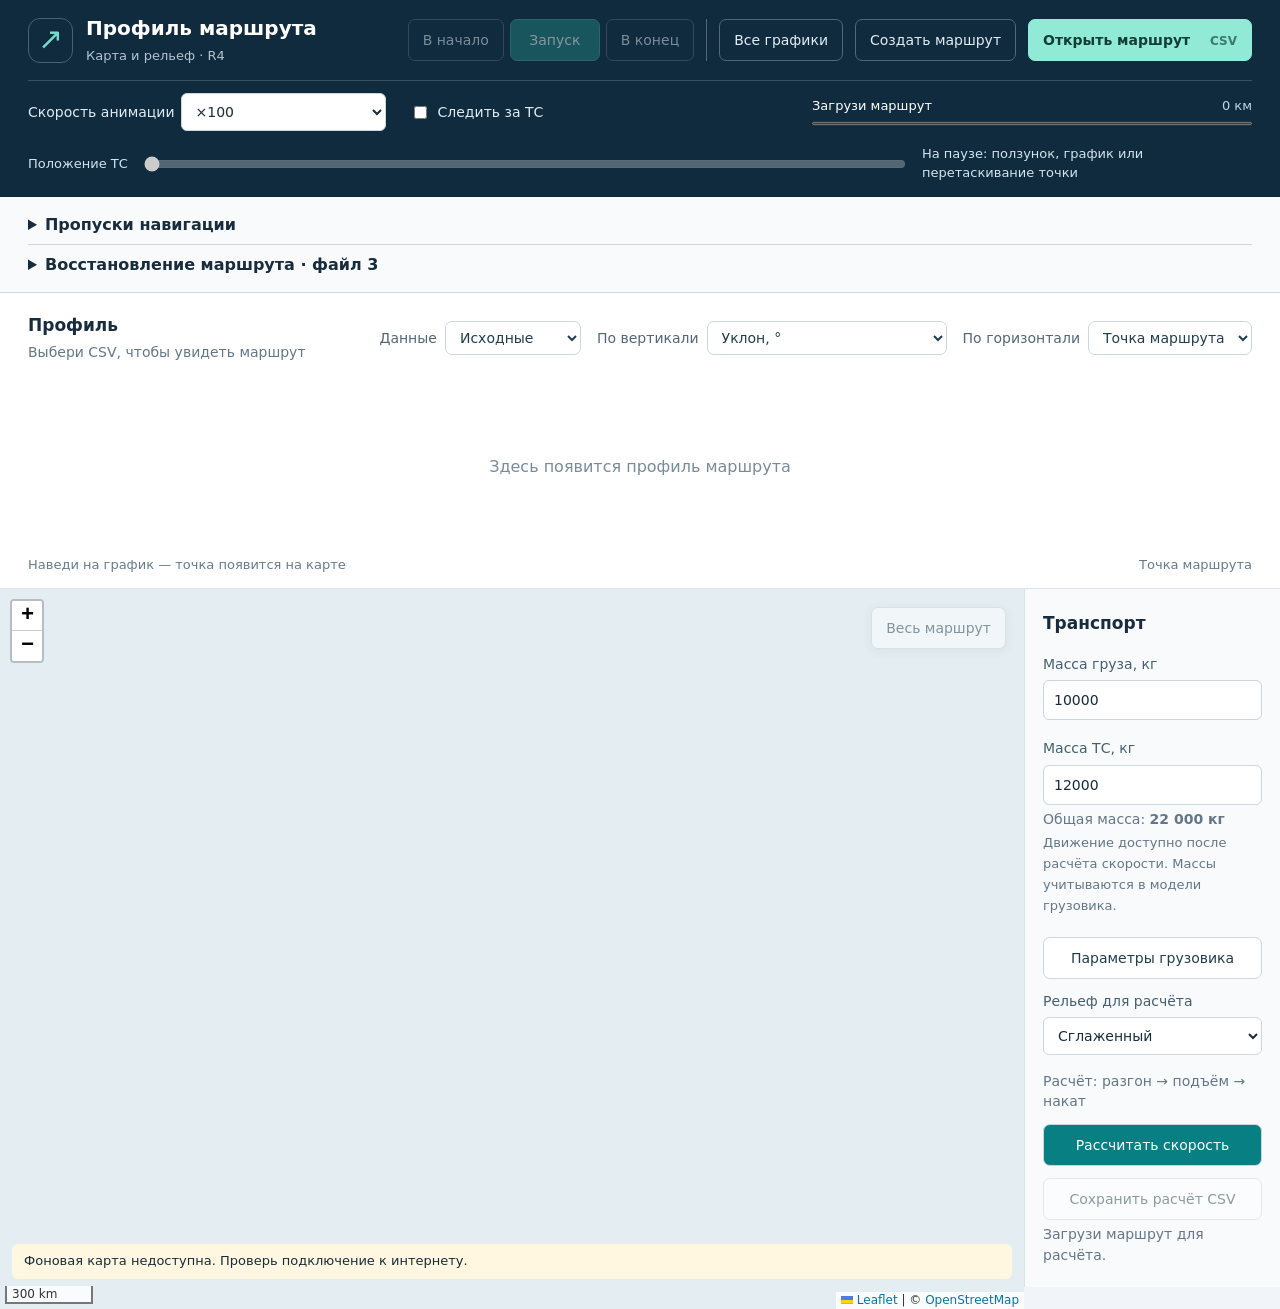
==== commit 30e0dda4: "Finish" ====
--- a/index.html
+++ b/index.html
@@ -14,7 +14,7 @@
 <span class="logo">↗</span>
 <div>
 <h1>Профиль маршрута</h1>
-<span class="sub">Карта и рельеф · R1</span>
+<span class="sub">Карта и рельеф · R4</span>
 </div>
 </div>
 <div class="actions">
@@ -53,7 +53,7 @@
 </div>
 </header>
 <main><section class="route-experiments"><details id="gaps-panel"><summary>Пропуски навигации</summary>
-<p>Файл 1 — маршрут, загруженный кнопкой «Открыть маршрут». Графики и расчёт относятся к нему.</p>
+<p>Файл 1 — маршрут, загруженный кнопкой «Открыть маршрут». Расчёт скорости выполняется после восстановления по файлу 3.</p>
 <label><input id="show-original" type="checkbox" checked> Файл 1 · бирюзовый</label><p id="original-name">не загружен</p>
 <label><input id="show-damaged" type="checkbox" checked> Файл 2 · оранжевый</label><p id="comparison-name">не загружен</p>
 
@@ -72,7 +72,7 @@
 <p>Без временных меток это порог расстояния, а не скорости. Редкие исходные точки тоже могут быть приняты за пропуск. API предлагает вероятную дорогу, а не гарантированно исходную.</p>
 <button id="recover-route" disabled>Восстановить файл 2</button><button id="save-recovered" disabled>Сохранить файл 3</button>
 <label><input id="show-recovery-input" type="checkbox" checked> Файл 2 · точки оранжевым</label>
-<label><input id="show-recovered" type="checkbox" checked> Файл 3 · фиолетовый</label>
+<label><input id="show-recovered" type="checkbox" checked> Файл 3 · фиолетовый, восстановленные участки — красный пунктир</label>
 <p id="recovery-status" role="status"></p></details></section>
 <section class="profile">
 <div class="toolbar">
@@ -323,5 +323,5 @@
 </script>
 <script src="route-controls.js">
 </script>
-<script src="gaps.js?v=G1"></script><script src="recovery.js?v=R1"></script></body>
+<script src="gaps.js?v=G1"></script><script src="recovery.js?v=R3"></script></body>
 </html>
--- a/style.css
+++ b/style.css
@@ -21,3 +21,6 @@
 #gaps-panel{padding:12px 0;border-bottom:1px solid #cbd6df;margin-bottom:16px}#gaps-panel summary{font-weight:bold;cursor:pointer}#gaps-panel button{margin-top:8px;width:100%}#gaps-panel p{overflow-wrap:anywhere}
 
 .route-experiments{flex:none;background:#f8fafc;padding:8px 28px;border-bottom:1px solid #cbd6df;max-height:42vh;overflow:auto}.route-experiments details{margin:0!important;padding:8px 0!important}.route-experiments summary{cursor:pointer;font-weight:650}.route-experiments .field{display:inline-flex;vertical-align:top;width:min(280px,100%);margin:8px 14px 8px 0}.route-experiments button{width:auto!important;margin:8px}.route-experiments p{max-width:1100px}#recovery-status{white-space:pre-line}#recovery-key{font:inherit}
+
+/* Страница прокручивается целиком; карта не сжимается под панели. */
+html,body{height:auto;overflow-y:auto}main{height:auto!important;min-height:0}.route-experiments{max-height:none;overflow:visible}.bottom{height:auto;min-height:0;flex:none;align-items:start}.map-wrap{height:80vh;min-height:650px}aside{overflow:visible;max-height:none}#route-picker-map{height:60vh;min-height:420px}@media(max-width:700px){.map-wrap{height:75vh;min-height:480px}}
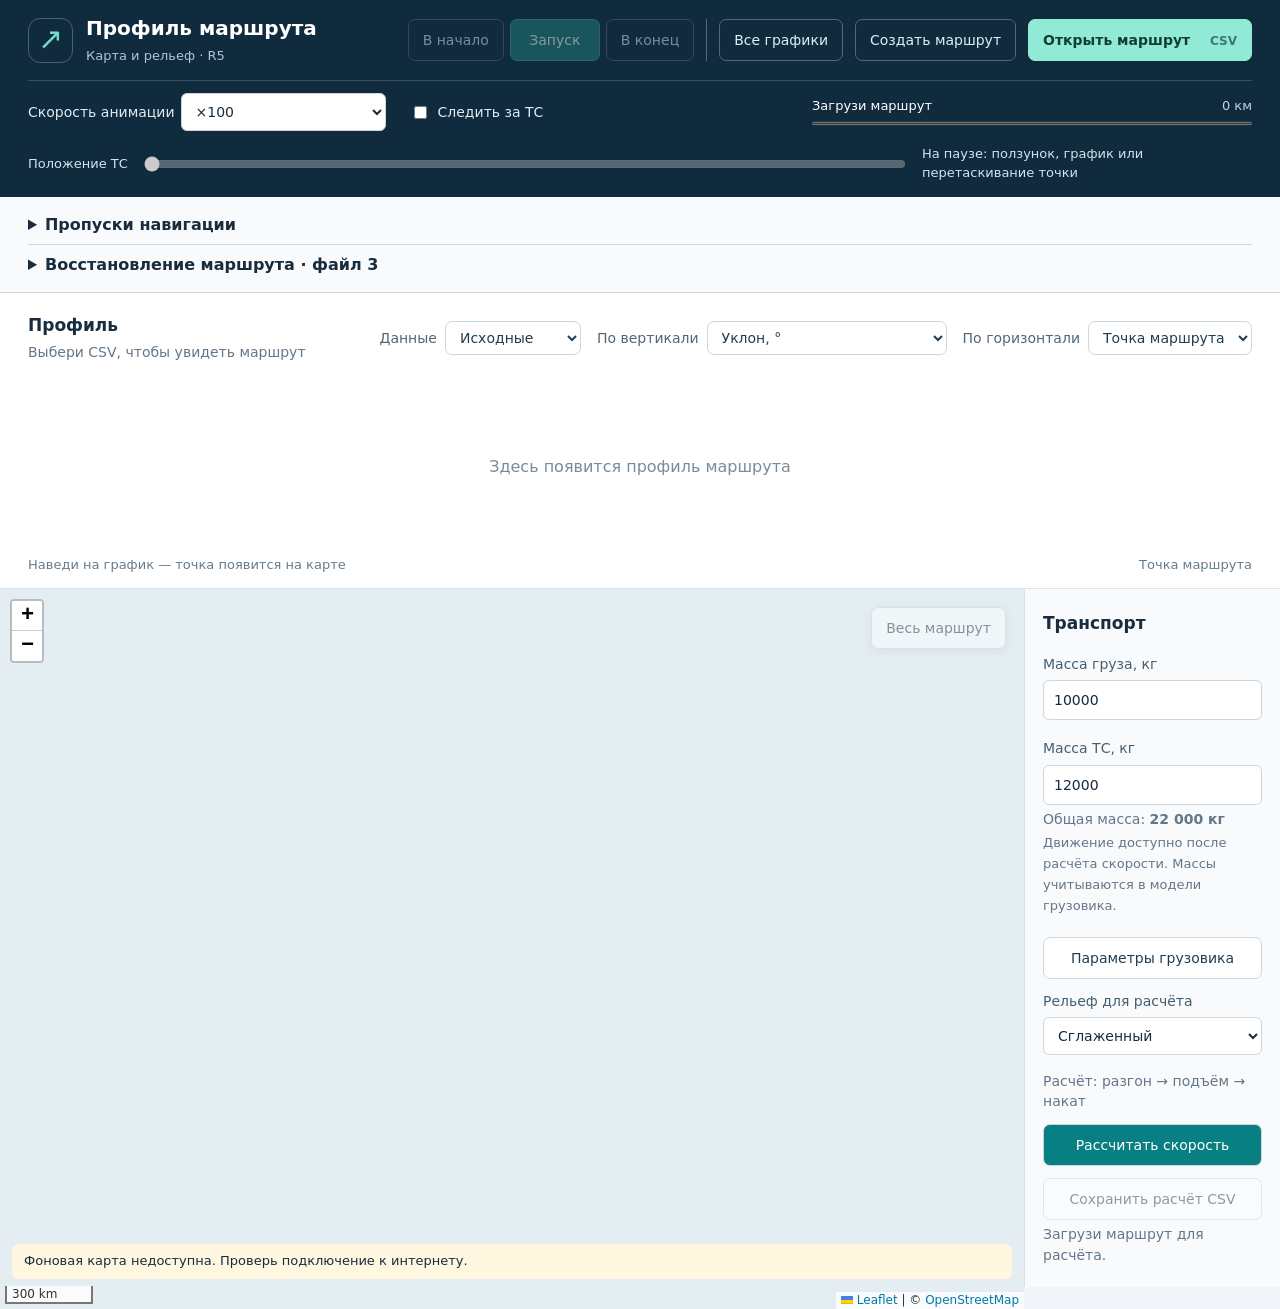
==== commit 15d29d0e: "addc report file" ====
--- a/index.html
+++ b/index.html
@@ -14,7 +14,7 @@
 <span class="logo">↗</span>
 <div>
 <h1>Профиль маршрута</h1>
-<span class="sub">Карта и рельеф · R4</span>
+<span class="sub">Карта и рельеф · R5</span>
 </div>
 </div>
 <div class="actions">
@@ -253,22 +253,12 @@
 </div>
 </fieldset>
 <fieldset>
-<legend>Стратегия рельефа</legend>
-<div class="truck-fields">
-<label class="field">Разгон до подъёма, м<input id="truck-lookahead" name="lookahead" type="number" min="50" max="5000" step="any" value="500" required>
-</label>
-<label class="field">Скорость на ровном участке, км/ч<input id="truck-cruise" name="cruise" type="number" min="1" max="150" step="any" value="70" required>
-</label>
-<label class="field">Время реакции скорости, с<input id="truck-response" name="response" type="number" min="1" max="60" step="any" value="8" required>
-</label>
-<label class="field">Мощность у вершины, % от входной<input id="truck-crest_power" name="crest_power" type="number" min="0" max="100" step="any" value="20" required>
-</label>
+<legend>Точность моделирования</legend>
+<div class="truck-fields">
 <label class="field">Шаг времени, с<input id="truck-dt" name="dt" type="number" min="0.25" max="5" step="any" value="0.5" required>
 </label>
-<label class="field">Порог подъёма/спуска, доля<input id="truck-grade_threshold" name="grade_threshold" type="number" min="0" max="0.05" step="any" value="0.002" required>
-</label>
-</div>
-<p class="note">В режиме экономии крейсерская скорость, дистанция разгона и мощность у вершины подбираются автоматически; введённые значения используются как исходный вариант. 0,002 = 0,2% уклона. Скорость перед подъёмом подбирается с учётом его высоты и запаса разгона; максимум не является обязательной целью. На подъёме мощность снижается к заданной доле без повторного повышения. Скорость определяется физикой; минимальная скорость остаётся ограничением. На спуске используется накат, если его достаточно. На пологом спуске разрешена тяга для поддержания выбранной скорости и разгона перед подъёмом.</p>
+</div>
+<p class="note">Скорость на ровном участке, начало разгона и снижение мощности на подъёме подбираются автоматически по расходу топлива и ограничениям ТС. Скорость на всём маршруте, включая вершины, должна быть не ниже заданной минимальной. Порог рельефа фиксирован: 0,2%; время реакции: 8 с. На пологом спуске разрешена тяга.</p>
 </fieldset>
 <label class="field">Передачи — числа через пробел, от первой к высшей<input id="truck-gears" value="12 9.2 7.1 5.5 4.2 3.2 2.5 1.9 1.45 1.1 0.85 0.65" required>
 </label>
